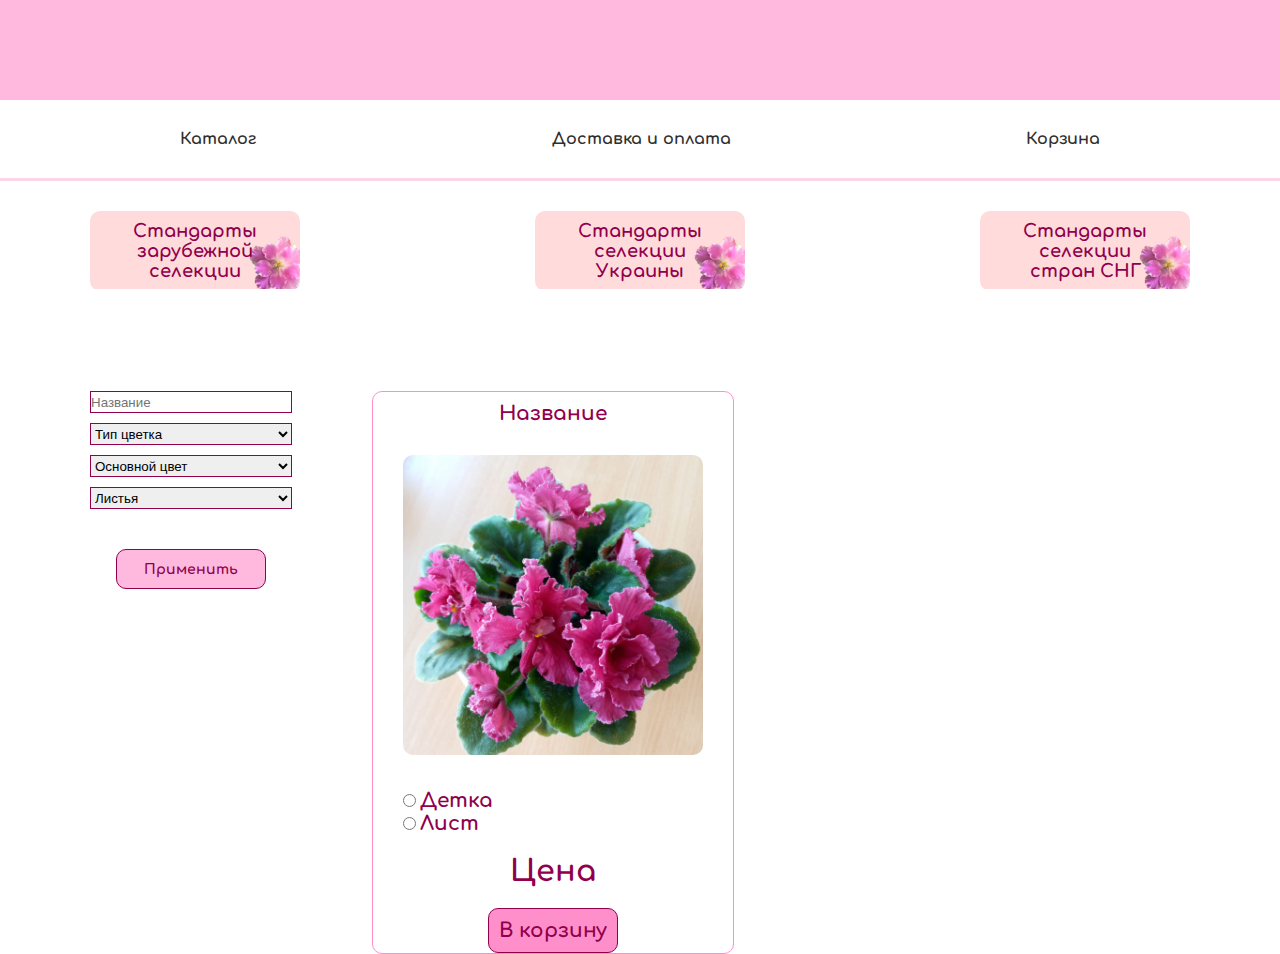
==== project/catalog.html @ 57b63d0d "add" ====
<!DOCTYPE html>
<html lang="en">
<head>
    <meta charset="UTF-8">
    <meta http-equiv="X-UA-Compatible" content="IE=edge">
    <meta name="viewport" content="width=device-width, initial-scale=1.0">

    <link rel="preconnect" href="https://fonts.googleapis.com">
    <link rel="preconnect" href="https://fonts.gstatic.com" crossorigin>
    <link href="https://fonts.googleapis.com/css2?family=Italianno&display=swap" rel="stylesheet">

    <link rel="preconnect" href="https://fonts.googleapis.com">
    <link rel="preconnect" href="https://fonts.gstatic.com" crossorigin>
    <link href="https://fonts.googleapis.com/css2?family=Comfortaa:wght@400;600;700&display=swap" rel="stylesheet">
    <link rel="preconnect" href="https://fonts.gstatic.com" crossorigin>
    <link href="https://fonts.googleapis.com/css2?family=Comfortaa:wght@700&display=swap" rel="stylesheet">
    <link rel="stylesheet" href="css/style.css">
    <script src="js/script.js"></script>

    <title>Каталог</title>
</head>
<body>
        <div class="header">
        <div class="header__inner container">
            <!-- <img class="header__inner__logo" src="imgs/violet__logo.png" alt="logo">
            <img class="header__inner__logo" src="imgs/violet__logo.png" alt="logo"> -->
            
        </div>
    </div>

    <div class="menu">
        <div class="menu__inner container">

            <ul class="menu__catalog">
                <li class="menu__catalog--item">
                    <a href="catalog.html">Каталог</a> 
                </li>
                <li class="menu__catalog--item">Доставка и оплата</li>
                <!-- <li class="menu__catalog--item"></li>
                <li class="menu__catalog--item"></li>
                <li class="menu__catalog--item"></li> -->
                <li class="menu__catalog--item">Корзина</li>
            </ul>

        </div>
        <hr>
    </div>


    <div class="standarts">
        <div class="standarts__inner container">

            <ul class="standarts__catalog">
                <li class="standarts__catalog--item">
                    <p>Стандарты зарубежной <br> селекции</p>
                </li>

                <li class="standarts__catalog--item">
                    <p>Стандарты <br> селекции <br> Украины</p>
                </li>

                <li class="standarts__catalog--item">
                    <p>Стандарты <br> селекции <br> стран СНГ</p>
                </li>
            </ul>

        </div>
    </div>
    
    <div class="catalog">
        <div class="catalog__inner container">

            <div class="selection">
    
                <form class="selection__form" action="">
                    <div class="selection__form--block">
                        <input name="name" placeholder="Название" type="text">
    
                        <select class="type" name="type">
                            <option value="default">Тип цветка</option>
                            <option value="simple">Простой</option>
                            <option value="double">Махровый</option>
                            <option value="semidouble">Полумахровый</option>
                        </select>
    
                        <select class="color" name="color">
                            <option value="default">Основной цвет</option>
                            <option value="white">Белый</option>
                            <option value="pink">Розовый</option>
                            <option value="green">Зеленый</option>
                            <option value="blue">Голубой</option>
                            <option value="purple">Фиолетовый</option>
                        </select>
    
                        <select class="leaf" name="leaf">
                            <option value="dafault">Листья</option>
                            <option value="simple">Простые</option>
                            <option value="motley">Пестрые</option>
                            <option value="girl">Girl-листва</option>
                        </select>
                        
                        <div class="selection__form--block--btn">
                            <input class="select" type="button" value="Применить">
                        </div>
                    </div>
                </form>

            </div>
        
            <div class="products">

                <div class="products__item">
                    <h3>Название</h3>

                    <img class="products__item--img" src="imgs/violet__name.jpg" alt="">

                    <form class="products__item--buy" action="">
                        <div class="products__item--buy--radio">
                            <input type="radio" name="plant" id="child"> <label for="child">Детка</label>
                        </div>
                        <div class="products__item--buy--radio">
                            <input type="radio" name="plant" id="leaf"> <label for="leaf">Лист</label>
                        </div>

                        <p class="products__item--buy--price">
                            Цена
                        </p>

                        <div class="products__item--buy--btn">
                            <input class="products__item--buy--submit" type="submit" value="В корзину">
                        </div>
                    </form>
                </div>

            </div>

        </div>
    </div>

</body>
</html>
---- project/css/style.css ----
* {
  margin: 0;
  padding: 0;
  border: 0;
}

li {
  list-style: none;
}

a {
  text-decoration: none;
  color: inherit;
}

img {
  border: 0;
}

div {
  margin: 0;
  padding: 0;
  border: 0;
}

body .container {
  width: 1300px;
  margin: 0 auto;
}

body .header {
  font-size: 18px;
  font-family: 'Italianno';
}

body .header__inner {
  width: 100%;
  height: 100px;
  background-color: #ffb8de;
  display: -webkit-box;
  display: -ms-flexbox;
  display: flex;
  -webkit-box-pack: justify;
      -ms-flex-pack: justify;
          justify-content: space-between;
}

body .header__inner__logo {
  padding: 30px 0 30px 70px;
  width: 200px;
}

body .header__inner__logo:last-child {
  -webkit-transform: rotate(180deg);
          transform: rotate(180deg);
  padding: 30px 0 30px 70px;
}

body .menu {
  margin-top: 30px;
}

body .menu__catalog {
  display: -webkit-box;
  display: -ms-flexbox;
  display: flex;
  -webkit-box-pack: justify;
      -ms-flex-pack: justify;
          justify-content: space-between;
}

body .menu__catalog--item {
  color: #2f2f2f;
  font-size: 16px;
  font-family: 'Comfortaa';
  font-weight: 700;
}

body .menu__catalog--item:first-child {
  padding-left: 90px;
}

body .menu__catalog--item:last-child {
  padding-right: 90px;
}

body .menu hr {
  margin-top: 30px;
  background-color: #fbd6ea;
  height: 3px;
}

body .standarts {
  margin-top: 30px;
}

body .standarts__catalog {
  display: -webkit-box;
  display: -ms-flexbox;
  display: flex;
  -webkit-box-pack: justify;
      -ms-flex-pack: justify;
          justify-content: space-between;
}

body .standarts__catalog--item {
  color: #90004d;
  font-size: 20px;
  font-family: 'Comfortaa';
  font-weight: 700;
  text-align: center;
  padding-top: 15px;
  background-image: url(../imgs/violet.png);
  background-size: 270px;
  height: 80px;
  width: 270px;
  background-repeat: no-repeat;
  border-radius: 10px;
  -webkit-transition: .6s;
  transition: .6s;
}

body .standarts__catalog--item:hover {
  -webkit-transform: scale(1.2);
          transform: scale(1.2);
  cursor: pointer;
  -webkit-transition: .6s;
  transition: .6s;
}

body .catalog {
  margin-top: 100px;
}

body .catalog .catalog__inner {
  display: -webkit-box;
  display: -ms-flexbox;
  display: flex;
}

body .selection__form {
  display: block;
}

body .selection__form--block {
  display: block;
}

body .selection__form--block--btn {
  display: -webkit-box;
  display: -ms-flexbox;
  display: flex;
  -webkit-box-pack: center;
      -ms-flex-pack: center;
          justify-content: center;
}

body .selection__form input {
  display: block;
  border: 1px solid #90004d;
  width: 200px;
  height: 20px;
  margin-bottom: 10px;
}

body .selection__form select {
  display: block;
  margin-bottom: 10px;
  border: 1px solid #90004d;
  height: 22px;
  width: 202px;
}

body .selection__form .select {
  background-color: #ffb8de;
  color: #90004d;
  font-size: 14px;
  font-weight: 700;
  font-family: 'Comfortaa';
  border-radius: 10px;
  margin-top: 30px;
  height: 40px;
  width: 150px;
}

body .selection__form .select:hover {
  cursor: pointer;
}

body .products {
  margin-left: 80px;
  display: -ms-grid;
  display: grid;
}

body .products__item {
  border: 1px solid #ff8fcb;
  border-radius: 10px;
  text-align: center;
}

body .products__item h3 {
  font-size: 20px;
  font-family: 'Comfortaa';
  font-weight: 700;
  color: #90004d;
  margin-top: 10px;
}

body .products__item--img {
  height: 300px;
  margin: 30px;
  border-radius: 10px;
}

body .products__item--buy {
  text-align: left;
  margin: 0 30px 0 30px;
  display: block;
}

body .products__item--buy label {
  font-size: 20px;
  font-family: 'Comfortaa';
  font-weight: 700;
  color: #90004d;
}

body .products__item--buy p {
  font-size: 30px;
  font-family: 'Comfortaa';
  font-weight: 700;
  color: #90004d;
  text-align: center;
  margin-top: 20px;
}

body .products__item--buy--btn {
  display: -webkit-box;
  display: -ms-flexbox;
  display: flex;
  -webkit-box-pack: center;
      -ms-flex-pack: center;
          justify-content: center;
}

body .products__item--buy--submit {
  margin-top: 20px;
  background-color: #ff8fcb;
  border: 1px solid #90004d;
  border-radius: 10px;
  color: #90004d;
  font-size: 20px;
  font-family: 'Comfortaa';
  font-weight: 700;
  padding: 10px;
}

body .products__item--buy--submit:hover {
  cursor: pointer;
  opacity: 0.5;
  -webkit-transition: .6s;
  transition: .6s;
}

@media screen and (max-width: 1470px) {
  body .container {
    width: 1200px;
    margin: 0 auto;
  }
  body .header__inner {
    width: 100%;
  }
  body .menu {
    margin-top: 30px;
  }
  body .menu__catalog {
    display: -webkit-box;
    display: -ms-flexbox;
    display: flex;
    -webkit-box-pack: justify;
        -ms-flex-pack: justify;
            justify-content: space-between;
  }
  body .menu__catalog--item {
    color: #2f2f2f;
    font-size: 16px;
    font-family: 'Comfortaa';
    font-weight: 700;
  }
  body .standarts {
    margin-top: 30px;
  }
  body .standarts__catalog {
    display: -webkit-box;
    display: -ms-flexbox;
    display: flex;
    -webkit-box-pack: justify;
        -ms-flex-pack: justify;
            justify-content: space-between;
  }
  body .standarts__catalog--item {
    color: #90004d;
    font-size: 18px;
    font-family: 'Comfortaa';
    font-weight: 700;
    text-align: center;
    padding-top: 10px;
    background-image: url(../imgs/violet.png);
    background-size: 210px;
    height: 70px;
    width: 210px;
    background-repeat: no-repeat;
    border-radius: 10px;
    -webkit-transition: .6s;
    transition: .6s;
  }
  body .standarts__catalog--item:hover {
    -webkit-transform: scale(1.2);
            transform: scale(1.2);
    cursor: pointer;
    -webkit-transition: .6s;
    transition: .6s;
  }
}

@media screen and (max-width: 1280px) {
  body .container {
    width: 1100px;
    margin: 0 auto;
  }
  body .header__inner {
    width: 100%;
  }
}
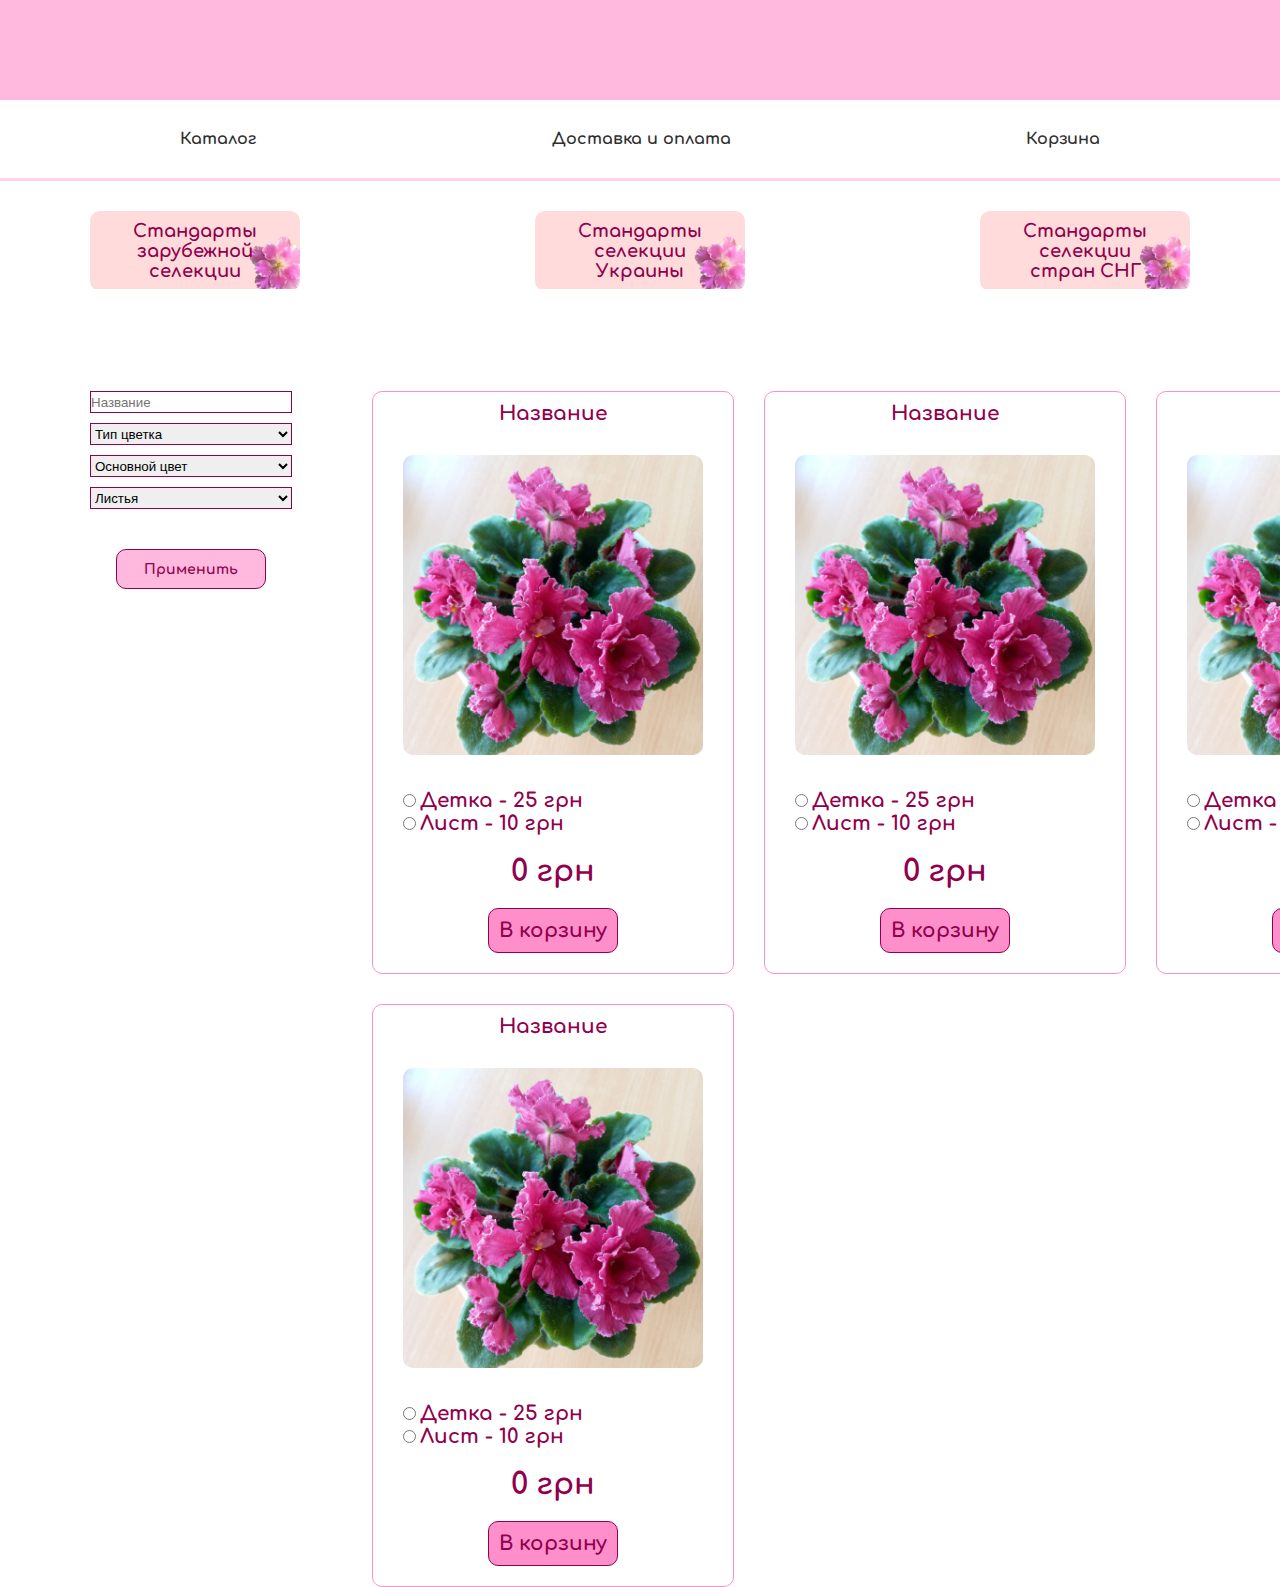
==== commit db138585: "add" ====
--- a/project/catalog.html
+++ b/project/catalog.html
@@ -15,7 +15,6 @@
     <link rel="preconnect" href="https://fonts.gstatic.com" crossorigin>
     <link href="https://fonts.googleapis.com/css2?family=Comfortaa:wght@700&display=swap" rel="stylesheet">
     <link rel="stylesheet" href="css/style.css">
-    <script src="js/script.js"></script>
 
     <title>Каталог</title>
 </head>
@@ -116,14 +115,83 @@
 
                     <form class="products__item--buy" action="">
                         <div class="products__item--buy--radio">
-                            <input type="radio" name="plant" id="child"> <label for="child">Детка</label>
-                        </div>
-                        <div class="products__item--buy--radio">
-                            <input type="radio" name="plant" id="leaf"> <label for="leaf">Лист</label>
-                        </div>
-
-                        <p class="products__item--buy--price">
-                            Цена
+                            <input type="radio" name="plant" id="child"> <label for="child">Детка - 25 грн</label>
+                        </div>
+                        <div class="products__item--buy--radio">
+                            <input type="radio" name="plant" id="leaf"> <label for="leaf">Лист - 10 грн</label>
+                        </div>
+
+                        <p class="products__item--buy--price">
+                            0 грн
+                        </p>
+
+                        <div class="products__item--buy--btn">
+                            <input class="products__item--buy--submit" type="submit" value="В корзину">
+                        </div>
+                    </form>
+                </div>
+
+                <div class="products__item">
+                    <h3>Название</h3>
+
+                    <img class="products__item--img" src="imgs/violet__name.jpg" alt="">
+
+                    <form class="products__item--buy" action="">
+                        <div class="products__item--buy--radio">
+                            <input type="radio" name="plant" id="child"> <label for="child">Детка - 25 грн</label>
+                        </div>
+                        <div class="products__item--buy--radio">
+                            <input type="radio" name="plant" id="leaf"> <label for="leaf">Лист - 10 грн</label>
+                        </div>
+
+                        <p class="products__item--buy--price">
+                            0 грн
+                        </p>
+
+                        <div class="products__item--buy--btn">
+                            <input class="products__item--buy--submit" type="submit" value="В корзину">
+                        </div>
+                    </form>
+                </div>
+
+                <div class="products__item">
+                    <h3>Название</h3>
+
+                    <img class="products__item--img" src="imgs/violet__name.jpg" alt="">
+
+                    <form class="products__item--buy" action="">
+                        <div class="products__item--buy--radio">
+                            <input type="radio" name="plant" id="child"> <label for="child">Детка - 25 грн</label>
+                        </div>
+                        <div class="products__item--buy--radio">
+                            <input type="radio" name="plant" id="leaf"> <label for="leaf">Лист - 10 грн</label>
+                        </div>
+
+                        <p class="products__item--buy--price">
+                            0 грн
+                        </p>
+
+                        <div class="products__item--buy--btn">
+                            <input class="products__item--buy--submit" type="submit" value="В корзину">
+                        </div>
+                    </form>
+                </div>
+
+                <div class="products__item">
+                    <h3>Название</h3>
+
+                    <img class="products__item--img" src="imgs/violet__name.jpg" alt="">
+
+                    <form class="products__item--buy" action="">
+                        <div class="products__item--buy--radio">
+                            <input type="radio" name="plant" id="child"> <label for="child">Детка - 25 грн</label>
+                        </div>
+                        <div class="products__item--buy--radio">
+                            <input type="radio" name="plant" id="leaf"> <label for="leaf">Лист - 10 грн</label>
+                        </div>
+
+                        <p class="products__item--buy--price">
+                            0 грн
                         </p>
 
                         <div class="products__item--buy--btn">
@@ -137,5 +205,7 @@
         </div>
     </div>
 
+
+    <script src="js/script.js"></script>
 </body>
 </html>--- a/project/css/style.css
+++ b/project/css/style.css
@@ -191,6 +191,11 @@
   margin-left: 80px;
   display: -ms-grid;
   display: grid;
+  -ms-grid-columns: (auto)[3];
+      grid-template-columns: repeat(3, auto);
+  -webkit-column-gap: 30px;
+          column-gap: 30px;
+  row-gap: 30px;
 }
 
 body .products__item {
@@ -224,6 +229,14 @@
   font-family: 'Comfortaa';
   font-weight: 700;
   color: #90004d;
+  -webkit-user-select: none;
+     -moz-user-select: none;
+      -ms-user-select: none;
+          user-select: none;
+}
+
+body .products__item--buy label:hover {
+  cursor: pointer;
 }
 
 body .products__item--buy p {
@@ -254,6 +267,7 @@
   font-family: 'Comfortaa';
   font-weight: 700;
   padding: 10px;
+  margin-bottom: 20px;
 }
 
 body .products__item--buy--submit:hover {
